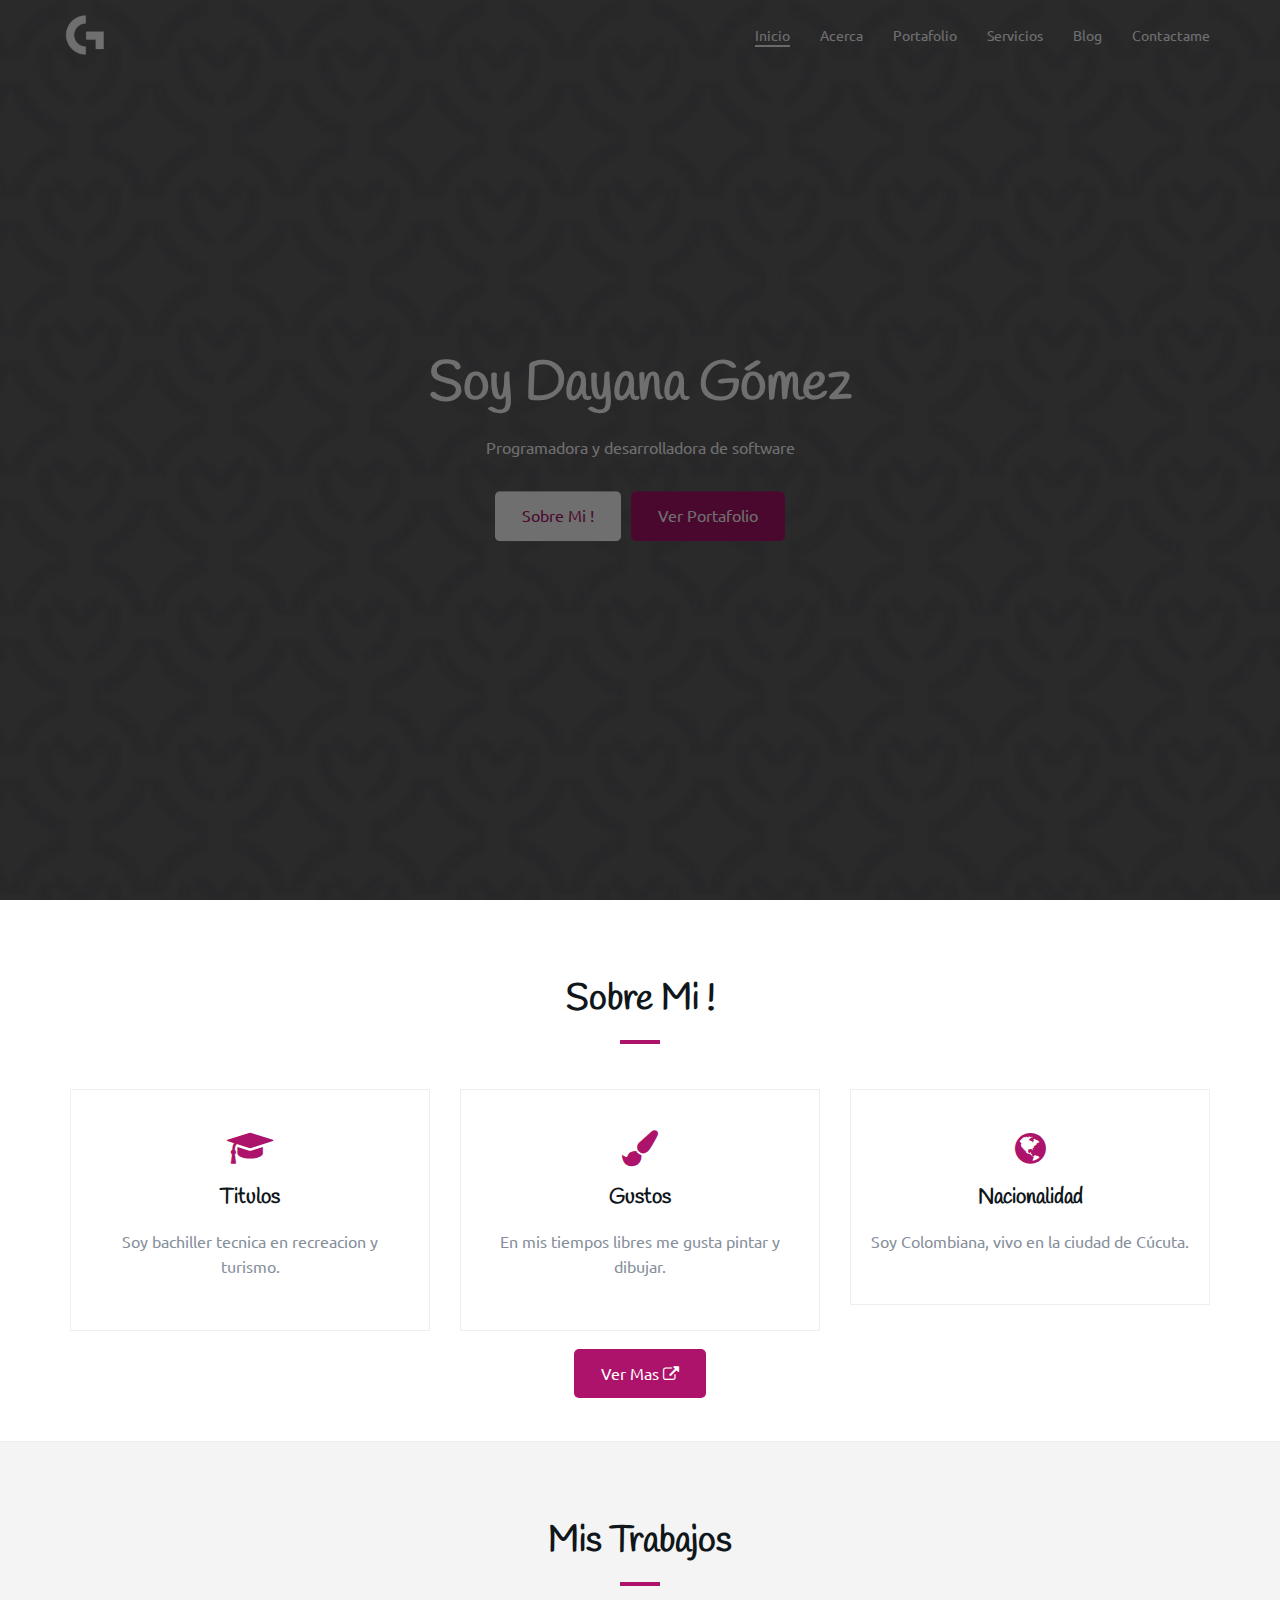
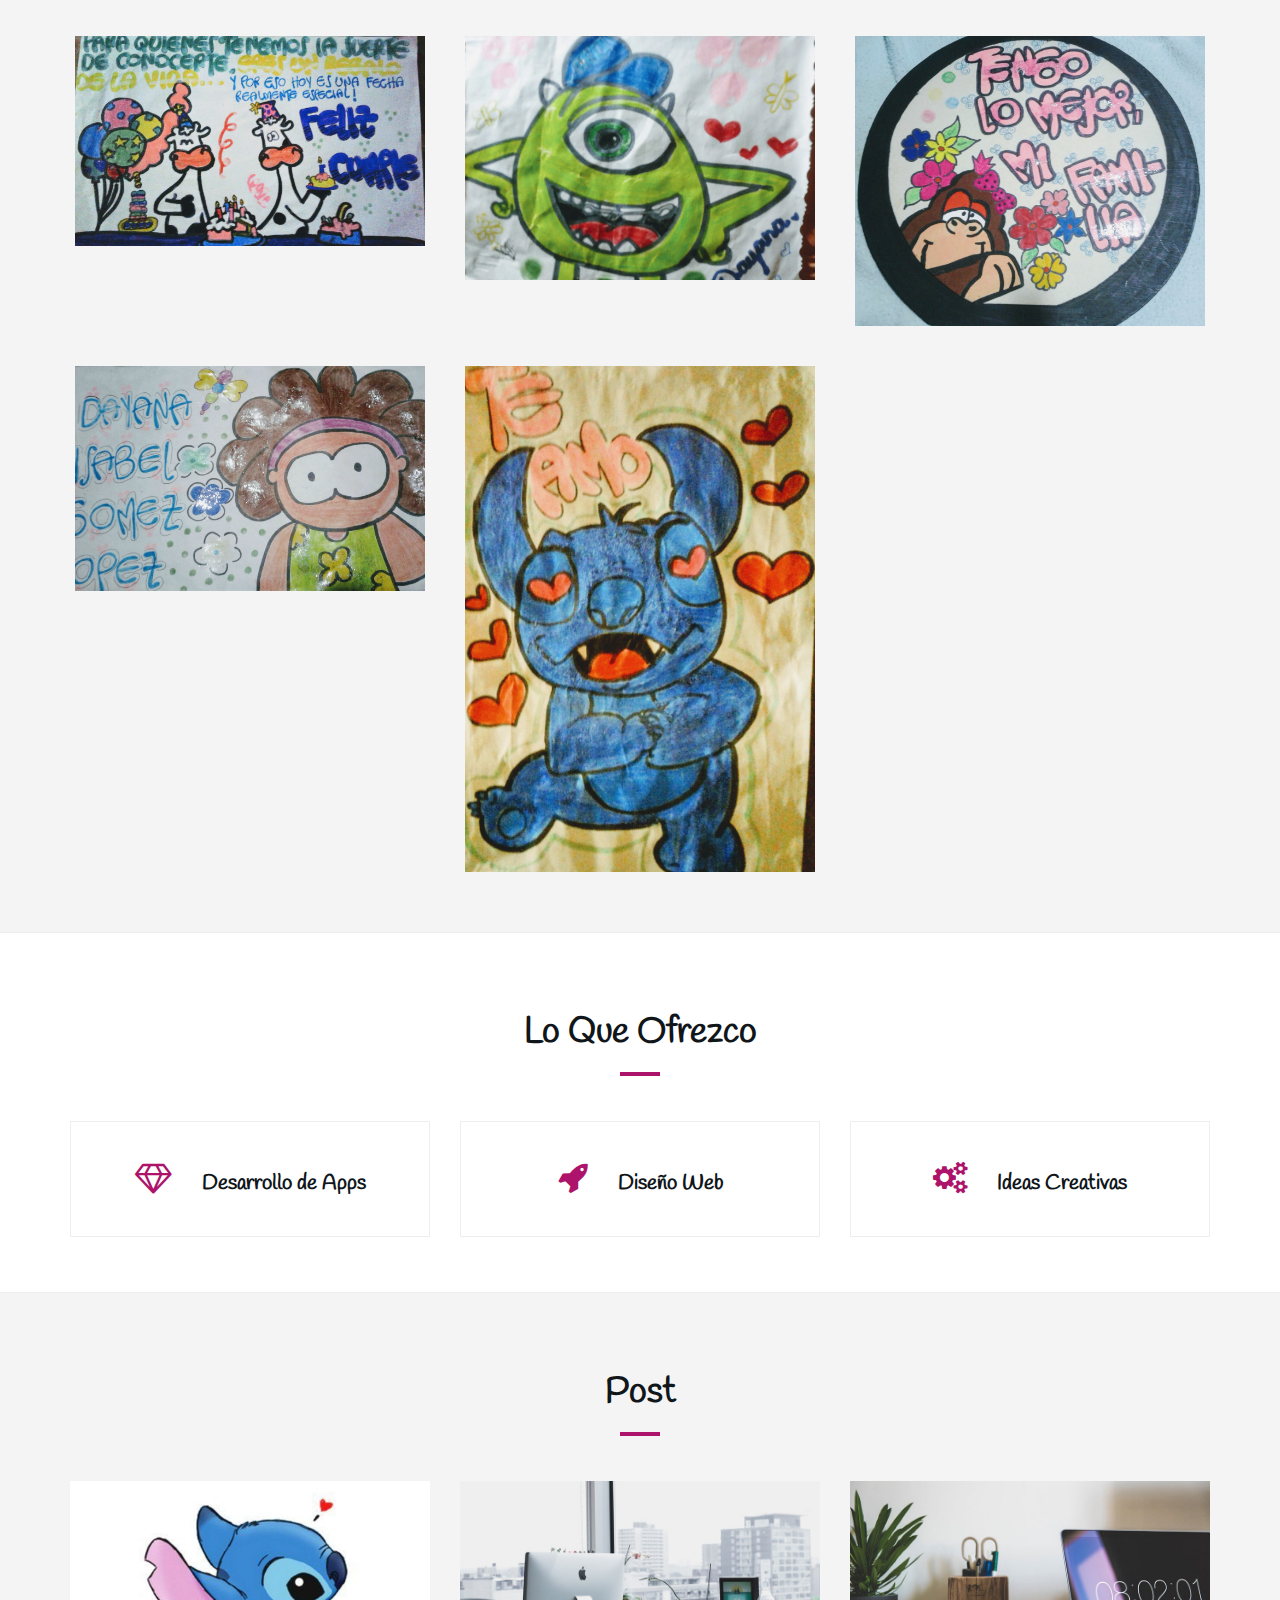
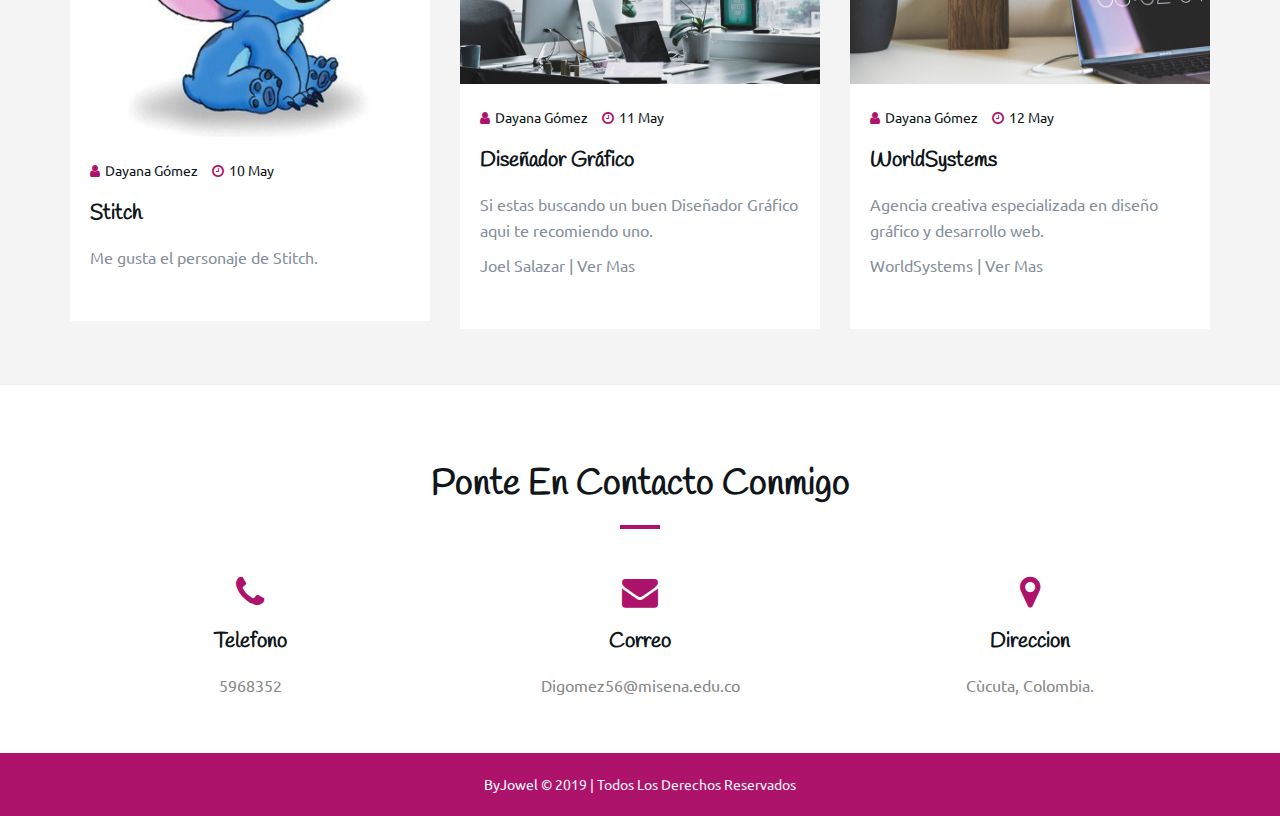
==== index.html @ 3a204f73 "Add files via upload" ====
<!DOCTYPE html>
<html lang="es">
<head>
	<meta charset="utf-8">
	<meta http-equiv="X-UA-Compatible" content="IE=edge">
	<meta name="viewport" content="width=device-width, initial-scale=1">
	<link rel="shortcut icon" href="img/favicon.png" type="image/x-icon">
	<!------------------------------------------------------------------------------------------------------------->
	<title>Blog - Dayana Gómez</title>
	<!-------------------------------------------------Google font------------------------------------------------->
	<link href="https://fonts.googleapis.com/css?family=Handlee|Ubuntu" rel="stylesheet">
	<!--------------------------------------------------Bootstrap-------------------------------------------------->
	<link type="text/css" rel="stylesheet" href="css/bootstrap.min.css" />
	<!-------------------------------------------------Owl Carousel------------------------------------------------>
	<link type="text/css" rel="stylesheet" href="css/owl.carousel.css" />
	<link type="text/css" rel="stylesheet" href="css/owl.theme.default.css" />
	<!-- Magnific Popup -->
	<link type="text/css" rel="stylesheet" href="css/magnific-popup.css" />
	<!-- Font Awesome Icon -->
	<link rel="stylesheet" href="css/font-awesome.min.css">
	<!-- Custom stlylesheet -->
	<link type="text/css" rel="stylesheet" href="css/style.css" />
	<!-- HTML5 shim and Respond.js for IE8 support of HTML5 elements and media queries -->
	<!-- WARNING: Respond.js doesn't work if you view the page via file:// -->
	<!--[if lt IE 9]>
		<script src="https://oss.maxcdn.com/html5shiv/3.7.3/html5shiv.min.js"></script>
		<script src="https://oss.maxcdn.com/respond/1.4.2/respond.min.js"></script>
	<![endif]-->
</head>
<body>
	<!-- Header -->
	<header id="inicio">
		<!-- Background Image -->
		<div class="bg-img" style="background-image: url('./img/pattern.jpg');">
			<div class="overlay"></div>
		</div>
		<!-- /Background Image -->
		<!-- Nav -->
		<nav id="nav" class="navbar nav-transparent">
			<div class="container">
				<div class="navbar-header">
					<!-- Logo -->
					<div class="navbar-brand">
						<a href="index.html">
							<img class="logo" src="img/logo-alt.png" alt="logo">
							<img class="logo-alt" src="img/logo-alt.png" alt="logo">
						</a>
					</div>
					<!-- /Logo -->
					<!-- Collapse nav button -->
					<div class="nav-collapse">
						<span></span>
					</div>
					<!-- /Collapse nav button -->
				</div>
				<!--  Main navigation  -->
				<ul class="main-nav nav navbar-nav navbar-right">
					<li><a href="#inicio">Inicio</a></li>
					<li><a href="#sobre">Acerca</a></li>
					<li><a href="#portafolio">Portafolio</a></li>
					<li><a href="#service">Servicios</a></li>
					<li><a href="#blog">Blog</a></li>
					<li><a href="#contact">Contactame</a></li>
				</ul>
				<!-- /Main navigation -->
			</div>
		</nav>
		<!-- /Nav -->
		<!-- home wrapper -->
		<div class="home-wrapper">
			<div class="container">
				<div class="row">
					<!-- home content -->
					<div class="col-md-10 col-md-offset-1">
						<div class="home-content">
							<h1 class="white-text">Soy Dayana Gómez</h1>
							<p class="white-text">Programadora y desarrolladora de software
							</p>
							<button class="white-btn"><a href="#sobre">Sobre Mi !</a></button>
							<button class="main-btn"><a href="#portafolio">Ver Portafolio</a></button>
						</div>
					</div>
					<!-- /home content -->
				</div>
			</div>
		</div>
		<!-- /home wrapper -->
	</header>
	<!-- /Header -->
	<!-- Acerca -->
	<div id="sobre" class="section md-padding">
		<!-- Container -->
		<div class="container">
			<!-- Row -->
			<div class="row">
				<!-- Section header -->
				<div class="section-header text-center">
					<h2 class="title">Sobre Mi !</h2>
				</div>
				<!-- /Section header -->
				<!-- about -->
				<div class="col-md-4">
					<div class="about">
						<i class="fa fa-graduation-cap"></i>
						<h3>Titulos</h3>
						<p>Soy bachiller tecnica en recreacion y turismo.</p>
					</div>
				</div>
				<!-- /about -->
				<!-- about -->
				<div class="col-md-4">
					<div class="about">
						<i class="fa fa-paint-brush"></i>
						<h3>Gustos</h3>
						<p>En mis tiempos libres me gusta pintar y dibujar.</p>
					</div>
				</div>
				<!-- /about -->
				<!-- about -->
				<div class="col-md-4">
					<div class="about">
						<i class="fa fa-globe"></i>
						<h3>Nacionalidad</h3>
						<p>Soy Colombiana, vivo en la ciudad de Cúcuta.</p>
					</div>
				</div>
				<!-- /about -->
				<div class="col-md-12 text-center">
					<a href="HV_DAYANA_GOMEZ.HTML" class="main-btn" target="_blank" >Ver Mas <i class="fa fa-external-link"></i></a>
				</div>
			</div>
			<!-- /Row -->
		</div>
		<!-- /Container -->
	</div>
	<!-- /sobre -->
	<!-- Portafolio -->
	<div id="portafolio" class="section md-padding bg-grey">
		<!-- Container -->
		<div class="container">
			<!-- Row -->
			<div class="row">
				<!-- Section header -->
				<div class="section-header text-center">
					<h2 class="title">Mis Trabajos</h2>
				</div>
				<!-- /Section header -->
				<!-- Work -->
				<div class="col-md-4 col-xs-6 work">
					<img class="img-responsive" src="./img/IMG-20190513-WA0004~2.jpg" alt="">
					<div class="overlay"></div>
					<div class="work-content">
						<span>Pancarta</span>
						<h3>Feliz Cumpleaños</h3>
						<div class="work-link">
							<a class="lightbox" href="./img/IMG-20190513-WA0004~2.jpg"><i class="fa fa-search-plus"></i></a>
						</div>
					</div>
				</div>
				<!-- /Work -->
				<!-- Work -->
				<div class="col-md-4 col-xs-6 work">
					<img class="img-responsive" src="./img/IMG-20190513-WA0005~2.jpg" alt="">
					<div class="overlay"></div>
					<div class="work-content">
						<span>Dibujo</span>
						<h3>Mike Wazowski</h3>
						<div class="work-link">
							<a class="lightbox" href="./img/IMG-20190513-WA0005~2.jpg"><i class="fa fa-search-plus"></i></a>
						</div>
					</div>
				</div>
				<!-- /Work -->
				<!-- Work -->
				<div class="col-md-4 col-xs-6 work">
					<img class="img-responsive" src="./img/IMG-20190513-WA0008~2.jpg" alt="">
					<div class="overlay"></div>
					<div class="work-content">
						<span>Cuadro</span>
						<h3>Tengo lo mejor, mi familia</h3>
						<div class="work-link">
							<a class="lightbox" href="./img/IMG-20190513-WA0008~2.jpg"><i class="fa fa-search-plus"></i></a>
						</div>
					</div>
				</div>
				<!-- /Work -->
				<!-- Work -->
				<div class="col-md-4 col-xs-6 work">
					<img class="img-responsive" src="./img/IMG-20190513-WA0007~2.jpg" alt="">
					<div class="overlay"></div>
					<div class="work-content">
						<span>Dibujo</span>
						<h3>Wamba</h3>
						<div class="work-link">
							<a class="lightbox" href="./img/IMG-20190513-WA0007~2.jpg"><i class="fa fa-search-plus"></i></a>
						</div>
					</div>
				</div>
				<!-- /Work -->
				<!-- Work -->
				<div class="col-md-4 col-xs-6 work">
					<img class="img-responsive" src="./img/IMG-20190513-WA0006~2.jpg" alt="">
					<div class="overlay"></div>
					<div class="work-content">
						<span>Dibujo</span>
						<h3>Stitch</h3>
						<div class="work-link">
							<a class="lightbox" href="./img/IMG-20190513-WA0006~2.jpg"><i class="fa fa-search-plus"></i></a>
						</div>
					</div>
				</div>
				<!-- /Work -->
			</div>
			<!-- /Row -->
		</div>
		<!-- /Container -->
	</div>
	<!-- /Portfolio -->
	<!-- Service -->
	<div id="service" class="section md-padding">
		<!-- Container -->
		<div class="container">
			<!-- Row -->
			<div class="row">
				<!-- Section header -->
				<div class="section-header text-center">
					<h2 class="title">Lo que ofrezco</h2>
				</div>
				<!-- /Section header -->
				<!-- service -->
				<div class="col-md-4 col-sm-6">
					<div class="service">
						<h3><i class="fa fa-diamond"></i>Desarrollo de Apps</h3>
					</div>
				</div>
				<!-- /service -->
				<!-- service -->
				<div class="col-md-4 col-sm-6">
					<div class="service">
						<h3><i class="fa fa-rocket"></i>Diseño Web</h3>
					</div>
				</div>
				<!-- /service -->
				<!-- service -->
				<div class="col-md-4 col-sm-6">
					<div class="service">
						<h3><i class="fa fa-cogs"></i>Ideas Creativas</h3>
					</div>
				</div>
				<!-- /service -->
			</div>
			<!-- /Row -->
		</div>
		<!-- /Container -->
	</div>
	<!-- /Service -->
	<!-- Blog -->
	<div id="blog" class="section md-padding bg-grey">
		<!-- Container -->
		<div class="container">
			<!-- Row -->
			<div class="row">
				<!-- Section header -->
				<div class="section-header text-center">
					<h2 class="title">Post</h2>
				</div>
				<!-- /Section header -->
				<!-- blog -->
				<div class="col-md-4">
					<div class="blog">
						<div class="blog-img">
							<img class="img-responsive" src="./img/post.jpg" alt="">
						</div>
						<div class="blog-content">
							<ul class="blog-meta">
								<li><i class="fa fa-user"></i>Dayana Gómez</li>
								<li><i class="fa fa-clock-o"></i>10 May</li>
							</ul>
							<h3>Stitch</h3>
							<p>Me gusta el personaje de Stitch.</p>
						</div>
					</div>
				</div>
				<!-- /blog -->
				<!-- blog -->
				<div class="col-md-4">
					<div class="blog">
						<div class="blog-img">
							<img class="img-responsive" src="./img/blog1.jpg" alt="">
						</div>
						<div class="blog-content">
							<ul class="blog-meta">
								<li><i class="fa fa-user"></i>Dayana Gómez</li>
								<li><i class="fa fa-clock-o"></i>11 May</li>
							</ul>
							<h3>Diseñador Gráfico</h3>
							<p>Si estas buscando un buen Diseñador Gráfico aqui te recomiendo uno.</p>
							<p> Joel Salazar | Ver Mas</p>
						</div>
					</div>
				</div>
				<!-- /blog -->
				<!-- blog -->
				<div class="col-md-4">
					<div class="blog">
						<div class="blog-img">
							<img class="img-responsive"  src="./img/blog2.jpg" alt="">
						</div>
						<div class="blog-content">
							<ul class="blog-meta">
								<li><i class="fa fa-user"></i>Dayana Gómez</li>
								<li><i class="fa fa-clock-o"></i>12 May</li>
							</ul>
							<h3>WorldSystems</h3>
							<p>Agencia creativa especializada en diseño gráfico y desarrollo web.</p>
							<p> WorldSystems | Ver Mas</p>
						</div>
					</div>
				</div>
				<!-- /blog -->
			</div>
			<!-- /Row -->
		</div>
		<!-- /Container -->
	</div>
	<!-- /Blog -->
	<!-- Contact -->
	<div id="contact" class="section md-padding">
		<!-- Container -->
		<div class="container">
			<!-- Row -->
			<div class="row">
				<!-- Section-header -->
				<div class="section-header text-center">
					<h2 class="title">Ponte en contacto conmigo</h2>
				</div>
				<!-- /Section-header -->
				<!-- contact -->
				<div class="col-sm-4">
					<div class="contact">
						<i class="fa fa-phone"></i>
						<h3>Telefono</h3>
						<p><a href="tel:+5968352">5968352</a></p>
					</div>
				</div>
				<!-- /contact -->
				<!-- contact -->
				<div class="col-sm-4">
					<div class="contact">
						<i class="fa fa-envelope"></i>
						<h3>Correo</h3>
						<p><a href="mailto:Digomez56@misena.edu.co">Digomez56@misena.edu.co</a></p>
					</div>
				</div>
				<!-- /contact -->
				<!-- contact -->
				<div class="col-sm-4">
					<div class="contact">
						<i class="fa fa-map-marker"></i>
						<h3>Direccion</h3>
						<p><a href="" target="_blank">Cùcuta, Colombia.</a></p>
					</div>
				</div>
				<!-- /contact -->
			</div>
			<!-- /Row -->
		</div>
		<!-- /Container -->
	</div>
	<!-- /Contact -->
	<!-- Footer -->
	<footer id="footer" class="sm-padding bg-dark">
		<!-- Container -->
		<div class="container">
			<!-- Row -->
			<div class="row">
				<div class="col-md-12">
					<!-- footer copyright -->
					<div class="footer-copyright">
						<p><a href="#" target="_blank">ByJowel</a> © 2019 | Todos los derechos reservados</p>
					</div>
					<!-- /footer copyright -->
				</div>
			</div>
			<!-- /Row -->
		</div>
		<!-- /Container -->
	</footer>
	<!-- /Footer -->
	<!-- Back to top -->
	<div id="back-to-top"></div>
	<!-- /Back to top -->
	<!-- Preloader -->
	<div id="preloader">
		<div class="preloader">
			<span></span>
			<span></span>
			<span></span>
			<span></span>
		</div>
	</div>
	<!-- /Preloader -->
	<!-- Scripts -->
	<script type="text/javascript" src="js/jquery.min.js"></script>
	<script type="text/javascript" src="js/bootstrap.min.js"></script>
	<script type="text/javascript" src="js/owl.carousel.min.js"></script>
	<script type="text/javascript" src="js/jquery.magnific-popup.js"></script>
	<script type="text/javascript" src="js/main.js"></script>
</body>
</html>
---- css/style.css ----
/*------------------------------------
	General
------------------------------------*/

/* -- Tipografias -- */

body {
    font-family: 'Ubuntu', sans-serif;
    font-size: 16px;
    line-height: 1.6;
    overflow-x: hidden;
    color: #868F9B;
}

h1, h2, h3, h4, h5, h6 {
    font-family: 'Handlee', cursive;
    font-weight: 700;
    margin-top: 0px;
    margin-bottom: 20px;
    color: #10161A;
}

h1 {
    font-size: 54px;
}

h2 {
    font-size: 36px;
}

h3 {
    font-size: 21px;
}

h4 {
    font-size: 18px;
}

h5 {
    font-size: 16px;
}

a {
    color: #fff;
    text-decoration: none;
    -webkit-transition: 0.2s opacity;
    transition: 0.2s opacity;
}

a:hover, a:focus {
    text-decoration: none;
    outline: none;
    opacity: 0.8;
    color: #fff;
}

.main-color {
    color: #ad136a;
}

.white-text {
    color: #FFF;
}

::-moz-selection {
    background-color: #ad136a;
    color: #FFF;
}

::selection {
    background-color: #ad136a;
    color: #FFF;
}

ul, ol {
    margin: 0;
    padding: 0;
    list-style: none
}

/* -- section  -- */

.section {
    position: relative;
}

.md-padding {
    padding-top: 80px;
    padding-bottom: 40px;
}

.sm-padding {
    padding-top: 20px;
    padding-bottom: 20px;
}

/* --  background section  -- */

.bg-grey {
    background-color: #F4F4F4;
    border-top: 1px solid #EEE;
    border-bottom: 1px solid #EEE;
}

.bg-dark {
    background-color: #ad136a;
}

/* --  background image section  -- */

.bg-img {
    position: absolute;
    left: 0;
    top: 0;
    right: 0;
    bottom: 0;
    z-index: -1;
    background-position: center;
    background-size: cover;
    background-attachment: fixed;
}

.bg-img .overlay {
    position: absolute;
    left: 0;
    top: 0;
    right: 0;
    bottom: 0;
    opacity: .7;
    background: #1C1D21;
}

/* --  section header  -- */

.section-header {
    position: relative;
    margin-bottom: 30px;
}

.section-header .title {
    text-transform: capitalize;
}

.title:after {
    content:"";
  	display:block;
  	height:4px;
  	width:40px;
  	background-color: #ad136a;
    margin-top: 20px;
}

.text-center .title:after {
    margin: 20px auto 0px;
}

/* --  Input  -- */

input[type="text"], input[type="email"], input[type="password"], input[type="number"], input[type="date"], input[type="url"], input[type="tel"], textarea {
    height: 40px;
    width: 100%;
    border: none;
	  background: #F4F4F4;
    border-bottom: 2px solid #ad136a;
    color: #888;
    padding: 0px 10px;
    opacity: 0.5;
    -webkit-transition: 0.2s border-color, 0.2s opacity;
    transition: 0.2s border-color, 0.2s opacity;
}

textarea {
    padding: 10px 10px;
    min-height: 80px;
    resize: vertical;
}

input[type="text"]:focus, input[type="email"]:focus, input[type="password"]:focus, input[type="number"]:focus, input[type="date"]:focus, input[type="url"]:focus, input[type="tel"]:focus, textarea:focus {
    border-color: #000;
    opacity: 1;
}

/* --  Buttons  -- */

.main-btn, .white-btn, .outline-btn {
    display: inline-block;
    padding: 10px 25px;
    margin: 3px;
    border: 2px solid transparent;
    border-radius: 5px;
    -webkit-transition: 0.2s opacity;
    transition: 0.2s opacity;
}

.main-btn {
    background: #ad136a;
    color: #FFF ;
}

.white-btn {
    background: #FFF;
    color: #ad136a;
}

.white-btn a{
    color: #ad136a;
}

.main-btn:hover, .white-btn:hover, .outline-btn:hover{
    opacity: 0.8;
}

/*------------------------------------*\
	Logo
\*------------------------------------*/

.navbar-brand {
    padding: 0;
    margin: 0px 10px;
}

.navbar-brand .logo, .navbar-brand .logo-alt {
    max-height: 40px;
    margin: 5px 10px;
    display: block;
}

#nav:not(.nav-transparent):not(.fixed-nav) .navbar-brand .logo-alt {
	display: none;
}

#nav.nav-transparent:not(.fixed-nav) .navbar-brand .logo {
	display: none;
}

#nav.fixed-nav .navbar-brand .logo-alt {
    display: none;
}

@media only screen and (max-width: 767px) {
    #nav.nav-transparent .navbar-brand .logo-alt {
        display: none !important;
    }
    #nav.nav-transparent .navbar-brand .logo {
        display: block !important;
    }
}

/*------------------------------------*\
	Navigation
\*------------------------------------*/

#nav {
    padding: 10px 0px;
    background: #ad136a;
    -webkit-transition: 0.2s padding;
    transition: 0.2s padding;
    z-index: 999;
}

#nav.navbar {
    border: none;
    border-radius: 0;
    margin-bottom: 0px;
}

#nav.fixed-nav {
    position: fixed;
    left: 0;
    right: 0;
    padding: 0px 0px;
    background-color: #ad136a !important;
}

#nav.nav-transparent {
    background: transparent;
}

/* -- default nav -- */

@media only screen and (min-width: 768px) {
    .main-nav li {
        padding: 0px 15px;
    }
    .main-nav li a {
        font-size: 14px;
        -webkit-transition: 0.2s color;
        transition: 0.2s color;
    }
    .main-nav>li>a {
        color: #fff;
        padding: 15px 0px;
    }
    #nav.nav-transparent:not(.fixed-nav) .main-nav>li>a {
        color: #fff;
    }
    .main-nav>li>a:hover, .main-nav>li>a:focus, .main-nav>li.active>a {
        background: transparent;
        color: #f4f4f4;
    }
    .main-nav>li>a:after {
        content: "";
        display: block;
        background-color: #F4F4F4;
        height: 2px;
        width: 0%;
        -webkit-transition: 0.2s width;
        transition: 0.2s width;
    }
    .main-nav>li>a:hover:after, .main-nav>li.active>a:after {
        width: 100%;
    }
    .nav-collapse {
        display: none;
    }
}

/* -- mobile nav -- */

@media only screen and (max-width: 767px) {
    #nav {
        padding: 0px 0px;
    }
    #nav.nav-transparent{
        background: #ad136a;
    }
    .main-nav {
        position: fixed;
        right: 0;
        height: calc(100vh - 80px);
        -webkit-box-shadow: 0px 80px 0px 0px #ad136a;
        box-shadow: 0px 80px 0px 0px #ad136a;
        max-width: 250px;
        width: 0%;
        -webkit-transform: translateX(100%);
        -ms-transform: translateX(100%);
        transform: translateX(100%);
        margin: 0;
        overflow-y: auto;
        background: #ad136a;
        -webkit-transition: 0.2s all;
        transition: 0.2s all;
    }
    #nav.open .main-nav {
        -webkit-transform: translateX(0%);
        -ms-transform: translateX(0%);
        transform: translateX(0%);
        width: 100%;
    }
    .main-nav li {
        border-top: 1px solid rgba(250, 250, 250, 0.1);
    }
    .main-nav li a {
        display: block;
        color: #FFF;
        -webkit-transition: 0.2s all;
        transition: 0.2s all;
    }
    .main-nav>li.active {
        border-left: 6px solid #f4f4f4;
    }
    .main-nav li a:hover, .main-nav li a:focus {
        background-color: #ad136a;
        color: #F4F4F4;
        opacity: 1;
    }
}

/* -- nav btn collapse -- */

.nav-collapse {
    position: relative;
    float: right;
    width: 40px;
    height: 40px;
    margin-top: 5px;
    margin-right: 5px;
    cursor: pointer;
    z-index: 99999;
}

.nav-collapse span {
    display: block;
    -webkit-transform: translate(-50%, -50%);
    -ms-transform: translate(-50%, -50%);
    transform: translate(-50%, -50%);
    position: absolute;
    top: 50%;
    left: 50%;
    width: 25px;
}

.nav-collapse span:before, .nav-collapse span:after {
    content: "";
    display: block;
}

.nav-collapse span, .nav-collapse span:before, .nav-collapse span:after {
    height: 4px;
    background: #f4f4f4;
    -webkit-transition: 0.2s all;
    transition: 0.2s all;
}

.nav-collapse span:before {
    -webkit-transform: translate(0%, 10px);
    -ms-transform: translate(0%, 10px);
    transform: translate(0%, 10px);
}

.nav-collapse span:after {
    -webkit-transform: translate(0%, -14px);
    -ms-transform: translate(0%, -14px);
    transform: translate(0%, -14px);
}

#nav.open .nav-collapse span {
    background: transparent;
}

#nav.open .nav-collapse span:before {
    -webkit-transform: translateY(0px) rotate(-135deg);
    -ms-transform: translateY(0px) rotate(-135deg);
    transform: translateY(0px) rotate(-135deg);
}

#nav.open .nav-collapse span:after {
    -webkit-transform: translateY(-4px) rotate(135deg);
    -ms-transform: translateY(-4px) rotate(135deg);
    transform: translateY(-4px) rotate(135deg);
}

/*------------------------------------*\
	Header
\*------------------------------------*/

header {
    position: relative;
}

#inicio {
    height: 100vh;
}

#inicio .home-wrapper {
    position: absolute;
    left: 0px;
    right: 0px;
    top: 50%;
    -webkit-transform: translateY(-50%);
    -ms-transform: translateY(-50%);
    transform: translateY(-50%);
    text-align: center;
}

.home-content button {
  margin-top: 20px;
}

/*------------------------------------*\
	About
\*------------------------------------*/

.about {
    position: relative;
    text-align: center;
    padding: 40px 20px;
    border: 1px solid #EEE;
    margin: 15px 0px;
}

.about i {
    font-size: 36px;
    color: #ad136a;
    margin-bottom: 20px;
}

.about:after {
    content: "";
    background-color: #1C1D21;
    position: absolute;
    left: 0;
    top: 0;
    bottom: 0;
    width: 0%;
    z-index: -1;
    -webkit-transition: 0.2s width;
    transition: 0.2s width;
}

.about:hover:after {
    width: 100%;
}

.about h3 {
    -webkit-transition: 0.2s color;
    transition: 0.2s color;
}

.about:hover h3 {
    color: #fff;
}

/*------------------------------------*\
	Portfolio
\*------------------------------------*/

.work {
    position: relative;
    padding: 20px;
}

.work>img {
  width: 100%;
}

.work .overlay {
    background: #1C1D21;
    position: absolute;
    top: 0px;
    left: 0px;
    right: 0px;
    bottom: 0px;
    opacity: 0;
    -webkit-transition: 0.2s opacity;
    transition: 0.2s opacity;
    -webkit-transition-delay: 0.2s;
    transition-delay: 0.2s;
}

.work:hover .overlay {
    -webkit-transition-delay: 0s;
    transition-delay: 0s;
    opacity: 0.8;
}

.work .work-content {
    position: absolute;
    left: 25px;
    right: 25px;
    top: 50%;
    text-align: center;
    -webkit-transform: translateY(-50%);
    -ms-transform: translateY(-50%);
    transform: translateY(-50%);
}

.work .work-content h3 {
    -webkit-transform: translateY(100%);
    -ms-transform: translateY(100%);
    transform: translateY(100%);
    opacity: 0;
    color: #FFF;
    margin-bottom: 10px;
    -webkit-transition: 0.2s all;
    transition: 0.2s all;
    -webkit-transition-delay: 0.1s;
    transition-delay: 0.1s;
}

.work:hover .work-content h3 {
    -webkit-transform: translateY(0%);
    -ms-transform: translateY(0%);
    transform: translateY(0%);
    opacity: 1;
    -webkit-transition-delay: 0.1s;
    transition-delay: 0.1s;
}

.work .work-content span {
    display: block;
    text-transform: uppercase;
    -webkit-transform: translateY(100%);
    -ms-transform: translateY(100%);
    transform: translateY(100%);
    opacity: 0;
    color: #ad136a;
    margin-bottom: 5px;
    -webkit-transition: 0.2s all;
    transition: 0.2s all;
    -webkit-transition-delay: 0.2s;
    transition-delay: 0.2s;
}

.work:hover .work-content span {
    -webkit-transform: translateY(0%);
    -ms-transform: translateY(0%);
    transform: translateY(0%);
    opacity: 1;
    -webkit-transition-delay: 0s;
    transition-delay: 0s;
}

.work .work-link {
    text-align: center;
    margin-top: 20px;
    opacity: 0;
    -webkit-transition: 0.2s opacity;
    transition: 0.2s opacity;
}

.work .work-link a {
    display: inline-block;
    width: 50px;
    height: 50px;
    background-color: #ad136a;
    color: #FFF;
    line-height: 50px;
    text-align: center;
    border-radius: 25px;
}

.work:hover .work-link {
    -webkit-transition-delay: 0.2s;
    transition-delay: 0.2s;
    opacity: 1;
}

/*------------------------------------*\
	Services
\*------------------------------------*/

.service {
    position: relative;
    padding: 40px 20px;
    margin: 15px 0px;
    border: 1px solid #EEE;
}

.service i {
    font-size: 32px;
    color: #ad136a;
    margin: 0px 30px 0px 0px;
}

.service:after {
    content: "";
    background-color: #1C1D21;
    position: absolute;
    left: 0;
    top: 0;
    bottom: 0;
    width: 0%;
    z-index: -1;
    -webkit-transition: 0.2s width;
    transition: 0.2s width;
}

.service:hover:after {
    width: 100%;
}

.service h3 {
  text-align: center;
  margin: 0px;
  -webkit-transition: 0.2s color;
  transition: 0.2s color;
}

.service:hover h3 {
    color: #fff;
}

/*------------------------------------*\
	Blog
\*------------------------------------*/

.blog {
    background-color: #FFF;
    margin: 15px 0px;
}

.blog .blog-content {
    padding: 20px 20px 40px;
}

.blog .blog-meta {
    margin-bottom: 20px;
}

.blog .blog-meta li {
    display: inline-block;
    font-size: 14px;
    color: #10161A;
    margin-right: 10px;
}

.blog .blog-meta li i {
    color: #ad136a;
    margin-right: 5px;
}

/*------------------------------------*\
	Contact
\*------------------------------------*/

.contact {
    margin: 15px 0px;
    text-align: center;
}

.contact i {
    font-size: 36px;
    color: #ad136a;
    margin-bottom: 20px;
}

.contact a{
    color: #888;
}

.contact-form {
    text-align: center;
    margin-top: 40px;
}

.contact-form .input {
    margin-bottom: 20px;
}


.contact-form .input:nth-child(1), .contact-form .input:nth-child(2) {
    width: calc(50% - 10px);
}

.contact-form .input:nth-child(2) {
    margin-left: 15px;
}

/*------------------------------------*\
	Footer
\*------------------------------------*/

#footer {
    position: relative;
}

.footer-copyright p {
    text-align: center;
    font-size: 14px;
    text-transform: capitalize;
    margin: 0;
    color: #f4f4f4;
}

/*------------------------------------*\
	Responsive
\*------------------------------------*/


@media only screen and (max-width: 991px) {}

@media only screen and (max-width: 767px) {
  .section-header h2.title {
  		font-size:31.5px;
	}

  .main-btn , .default-btn , .outline-btn , .white-btn  {
  		padding: 8px 22px;
  		font-size:14px;
	}

  .home-content h1 {
		font-size:36px;
	}

}

@media only screen and (max-width: 480px) {
  #portfolio [class*='col-xs'] {
		  width:100%;
	}

  #numbers [class*='col-xs'] {
		  width:100%;
	}

  .contact-form .input:nth-child(1), .contact-form .input:nth-child(2) {
      width: 100%;
  }
  .contact-form .input:nth-child(2) {
      margin-left: 0px;
  }

  .reply-form form .input, .reply-form form .input {
      width: 100%;
  }
  .reply-form form .input:nth-child(2) {
      margin-left: 0px;
  }
}



/*------------------------------------*\
	Owl theme
\*------------------------------------*/

/* -- dots -- */

.owl-theme .owl-dots .owl-dot span {
    border: none;
    background: #EEE;
    -webkit-transition: 0.2s all;
    transition: 0.2s all;
}

.owl-theme .owl-dots .owl-dot:hover span {
    background: #6195FF;
}
.owl-theme .owl-dots .owl-dot.active span {
	  background: #6195FF;
	  width:20px;
}

/* -- nav -- */

.owl-theme .owl-nav {
    opacity: 0;
    -webkit-transition: 0.2s opacity;
    transition: 0.2s opacity;
}

.owl-theme:hover .owl-nav {
    opacity: 1;
}

.owl-theme .owl-nav [class*='owl-'] {
    position: absolute;
    top: 50%;
    -webkit-transform: translateY(-50%);
        -ms-transform: translateY(-50%);
            transform: translateY(-50%);
    background: #6195FF;
    color: #FFF;
  	padding: 0px;
  	width: 50px;
  	height: 50px;
  	border-radius:3px;
  	line-height: 50px;
  	margin: 0;
}

.owl-theme .owl-prev {
    left: 0px;
}

.owl-theme .owl-next {
    right: 0px;
}

.owl-theme .owl-nav [class*='owl-']:hover {
    opacity: 0.8;
    background: #6195FF;
}


/*------------------------------------*\
	Back to top
\*------------------------------------*/

#back-to-top {
  	display:none;
  	position: fixed;
  	bottom: 70px;
  	right: 20px;
  	width: 50px;
  	height: 50px;
  	line-height: 50px;
  	text-align: center;
  	background: #000;
  	border-radius:3px;
  	color: #FFF;
  	z-index: 9999;
    -webkit-transition: 0.2s opacity;
    transition: 0.2s opacity;
  	cursor: pointer;
}

#back-to-top:after {
    content: "\f106";
    font-family: 'FontAwesome';
}

#back-to-top:hover {
    opacity: 0.8;
}

/*------------------------------------*\
	Preloader
\*------------------------------------*/


#preloader {
    position: fixed;
    left: 0;
    top: 0;
    bottom: 0;
    right: 0;
    background-color: #000;
    z-index: 99999;
}

.preloader {
    position: absolute;
    left: 50%;
    top: 50%;
    -webkit-transform: translate(-50%, -50%);
        -ms-transform: translate(-50%, -50%);
            transform: translate(-50%, -50%);
}
.preloader span {
    display: inline-block;
    background-color: #ad136a;
    width: 25px;
    height: 25px;
    -webkit-animation: 1s preload ease-in-out infinite;
            animation: preload 1s ease-in-out infinite;
    -webkit-transform: scale(0);
        -ms-transform: scale(0);
            transform: scale(0);
    border-radius:50%;
}

.preloader span:nth-child(1) {
    -webkit-animation-delay: 0s;
            animation-delay: 0s;
}

.preloader span:nth-child(2) {
    -webkit-animation-delay: 0.1s;
            animation-delay: 0.1s;
}

.preloader span:nth-child(3) {
    -webkit-animation-delay: 0.15s;
            animation-delay: 0.15s;
}

.preloader span:nth-child(4) {
    -webkit-animation-delay: 0.2s;
            animation-delay: 0.2s;
}

@-webkit-keyframes preload {
	0% {
	   -webkit-transform:scale(0);
	           transform:scale(0);
	}
  50% {
    -webkit-transform:scale(1);
            transform:scale(1);
  }
  100% {
    -webkit-transform:scale(0);
            transform:scale(0);
  }
}

@keyframes preload {
	0% {
	   -webkit-transform:scale(0);
	           transform:scale(0);
	}
  50% {
    -webkit-transform:scale(1);
            transform:scale(1);
  }
  100% {
    -webkit-transform:scale(0);
            transform:scale(0);
  }
}
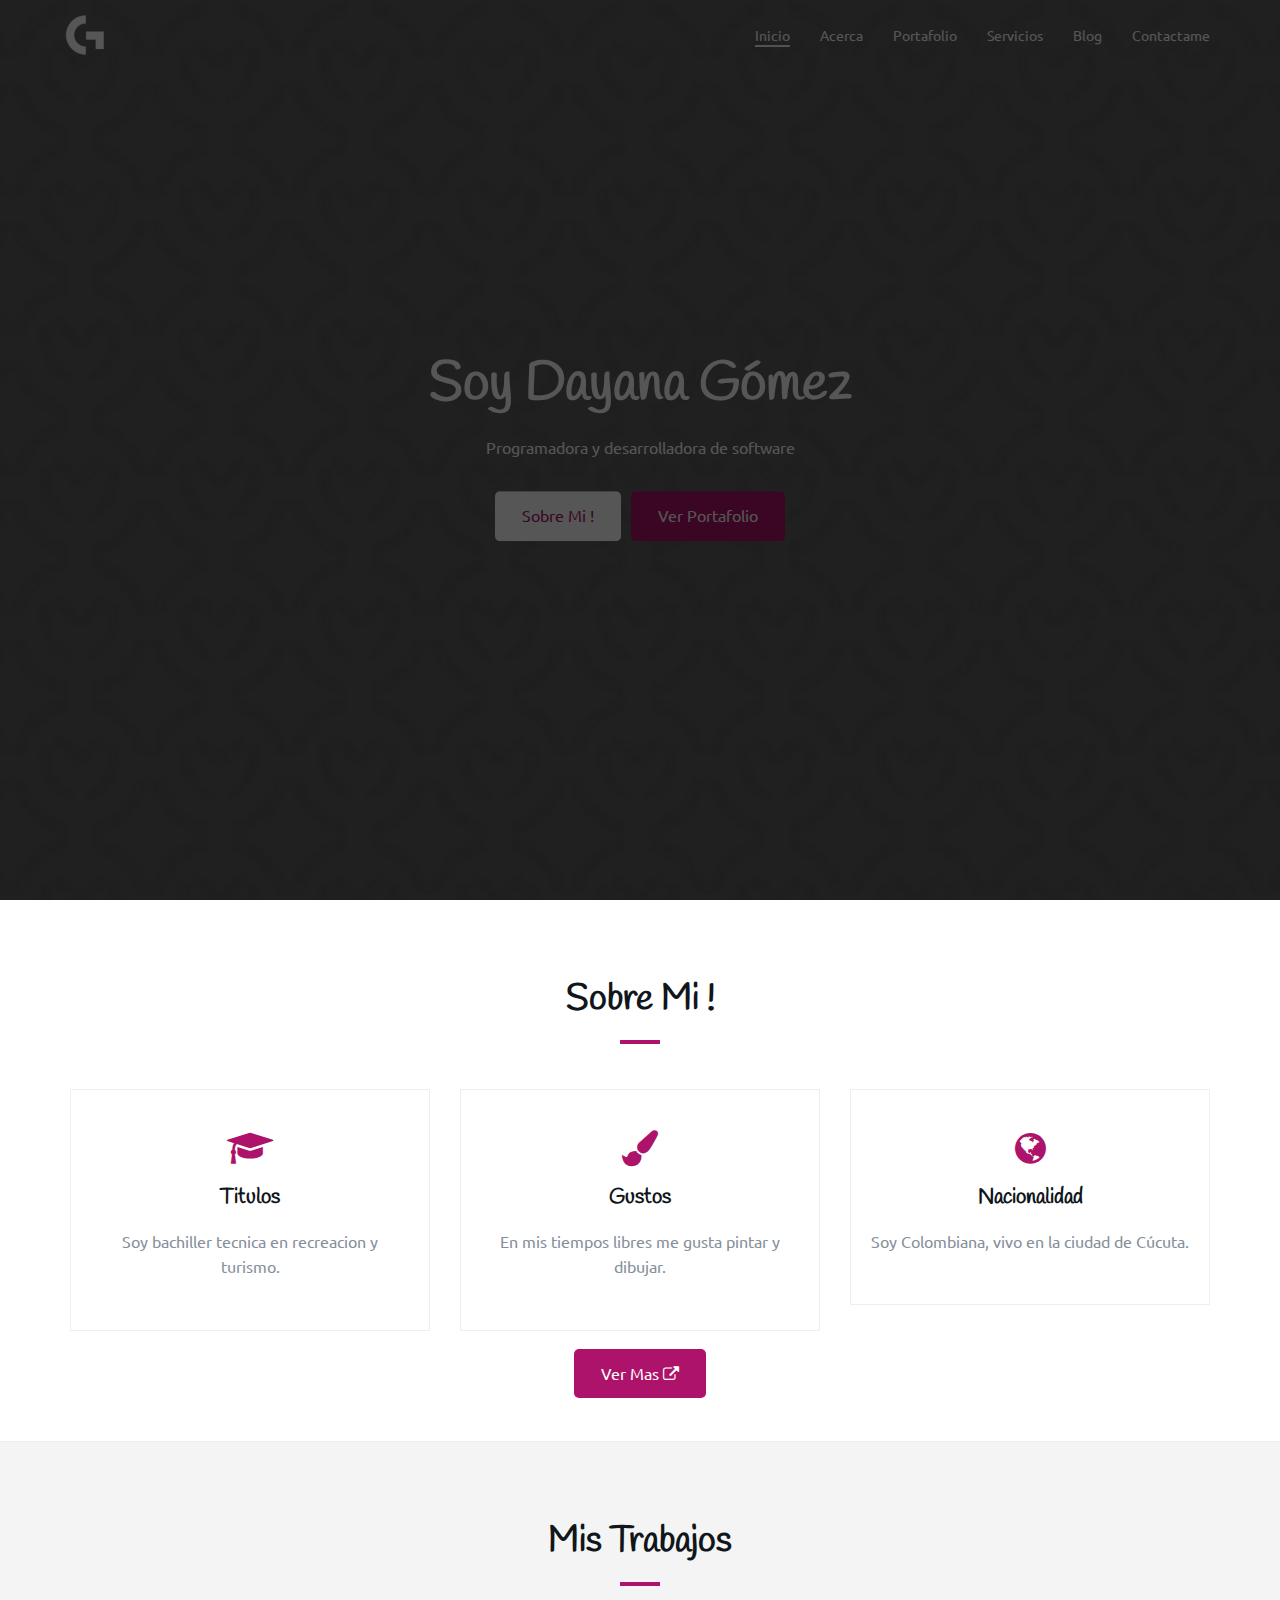
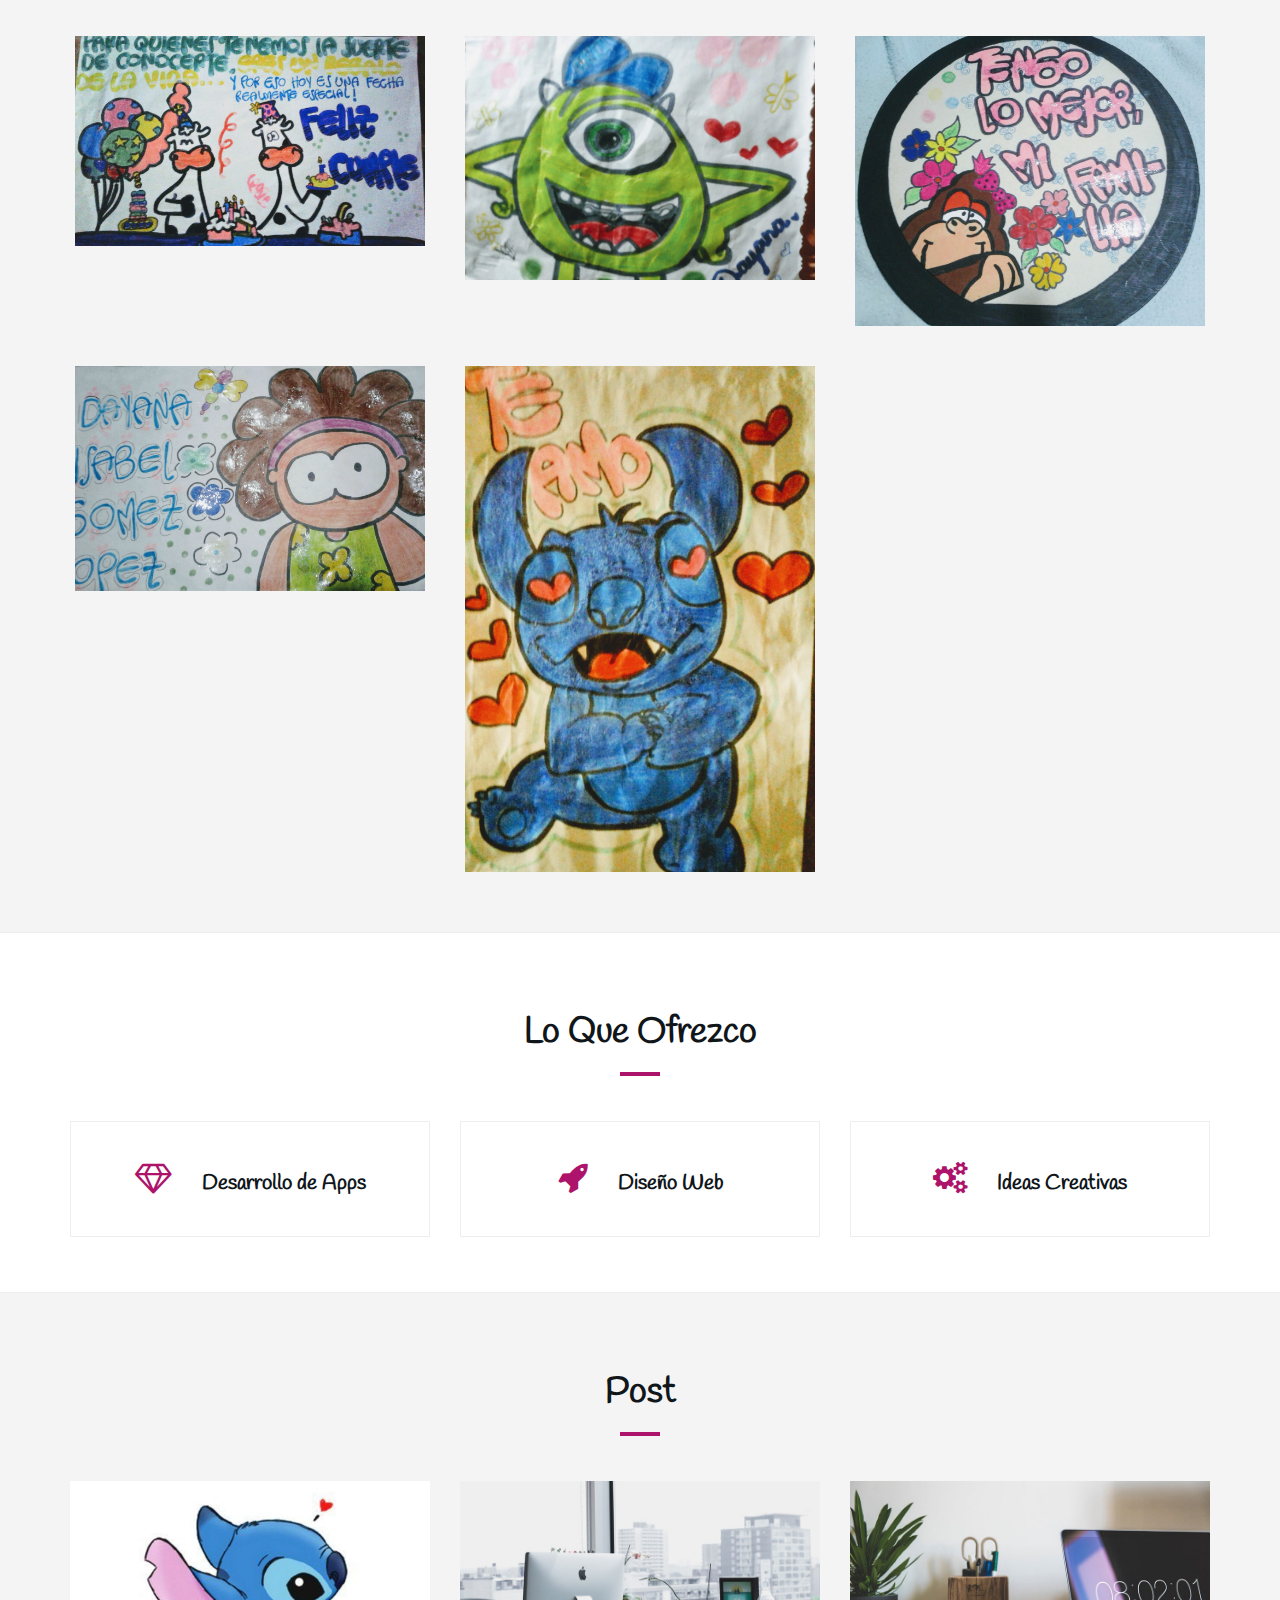
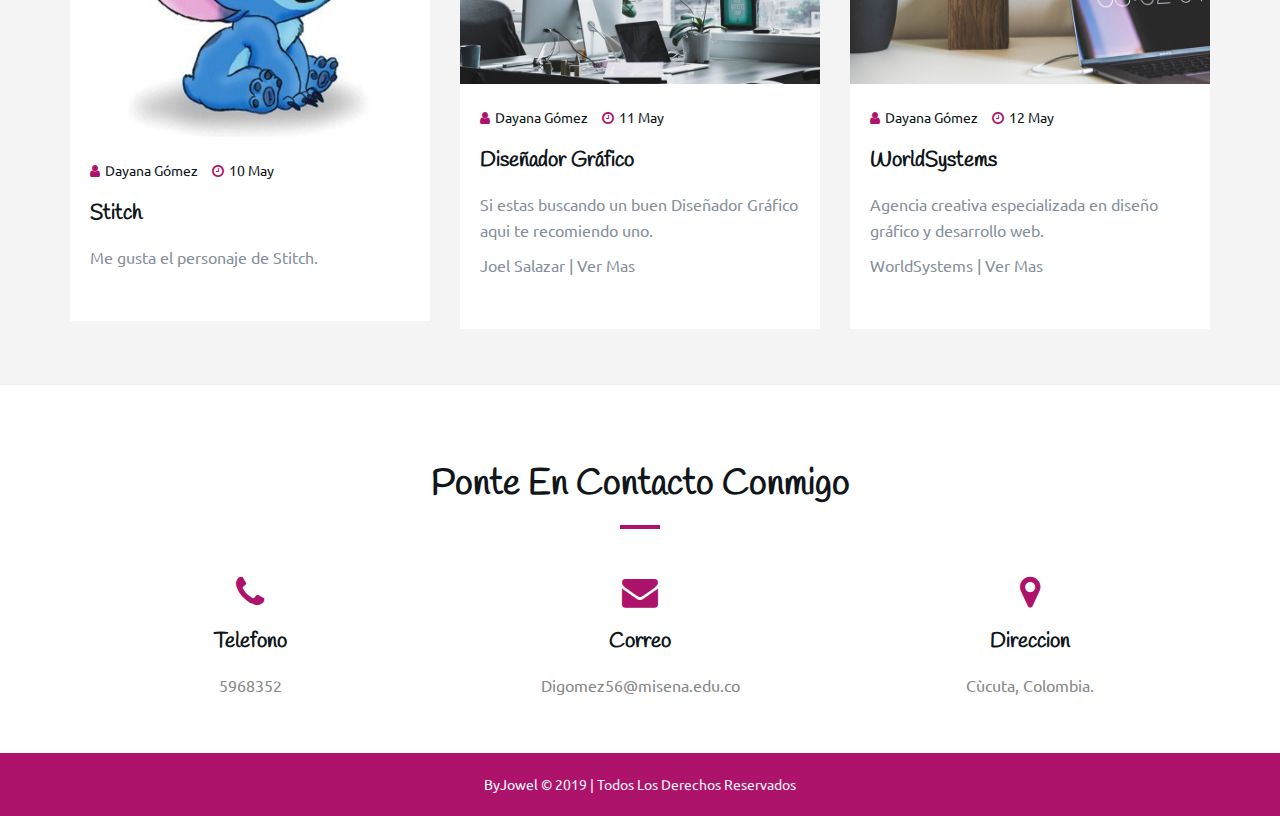
==== commit 336285eb: "Update index.html" ====
--- a/index.html
+++ b/index.html
@@ -7,11 +7,11 @@
 	<link rel="shortcut icon" href="img/favicon.png" type="image/x-icon">
 	<!------------------------------------------------------------------------------------------------------------->
 	<title>Blog - Dayana Gómez</title>
-	<!-------------------------------------------------Google font------------------------------------------------->
+	<!---------------Google font------------------------------------------------->
 	<link href="https://fonts.googleapis.com/css?family=Handlee|Ubuntu" rel="stylesheet">
-	<!--------------------------------------------------Bootstrap-------------------------------------------------->
+	<!---------------Bootstrap-------------------------------------------------->
 	<link type="text/css" rel="stylesheet" href="css/bootstrap.min.css" />
-	<!-------------------------------------------------Owl Carousel------------------------------------------------>
+	<!---------------Owl Carousel------------------------------------------------>
 	<link type="text/css" rel="stylesheet" href="css/owl.carousel.css" />
 	<link type="text/css" rel="stylesheet" href="css/owl.theme.default.css" />
 	<!-- Magnific Popup -->
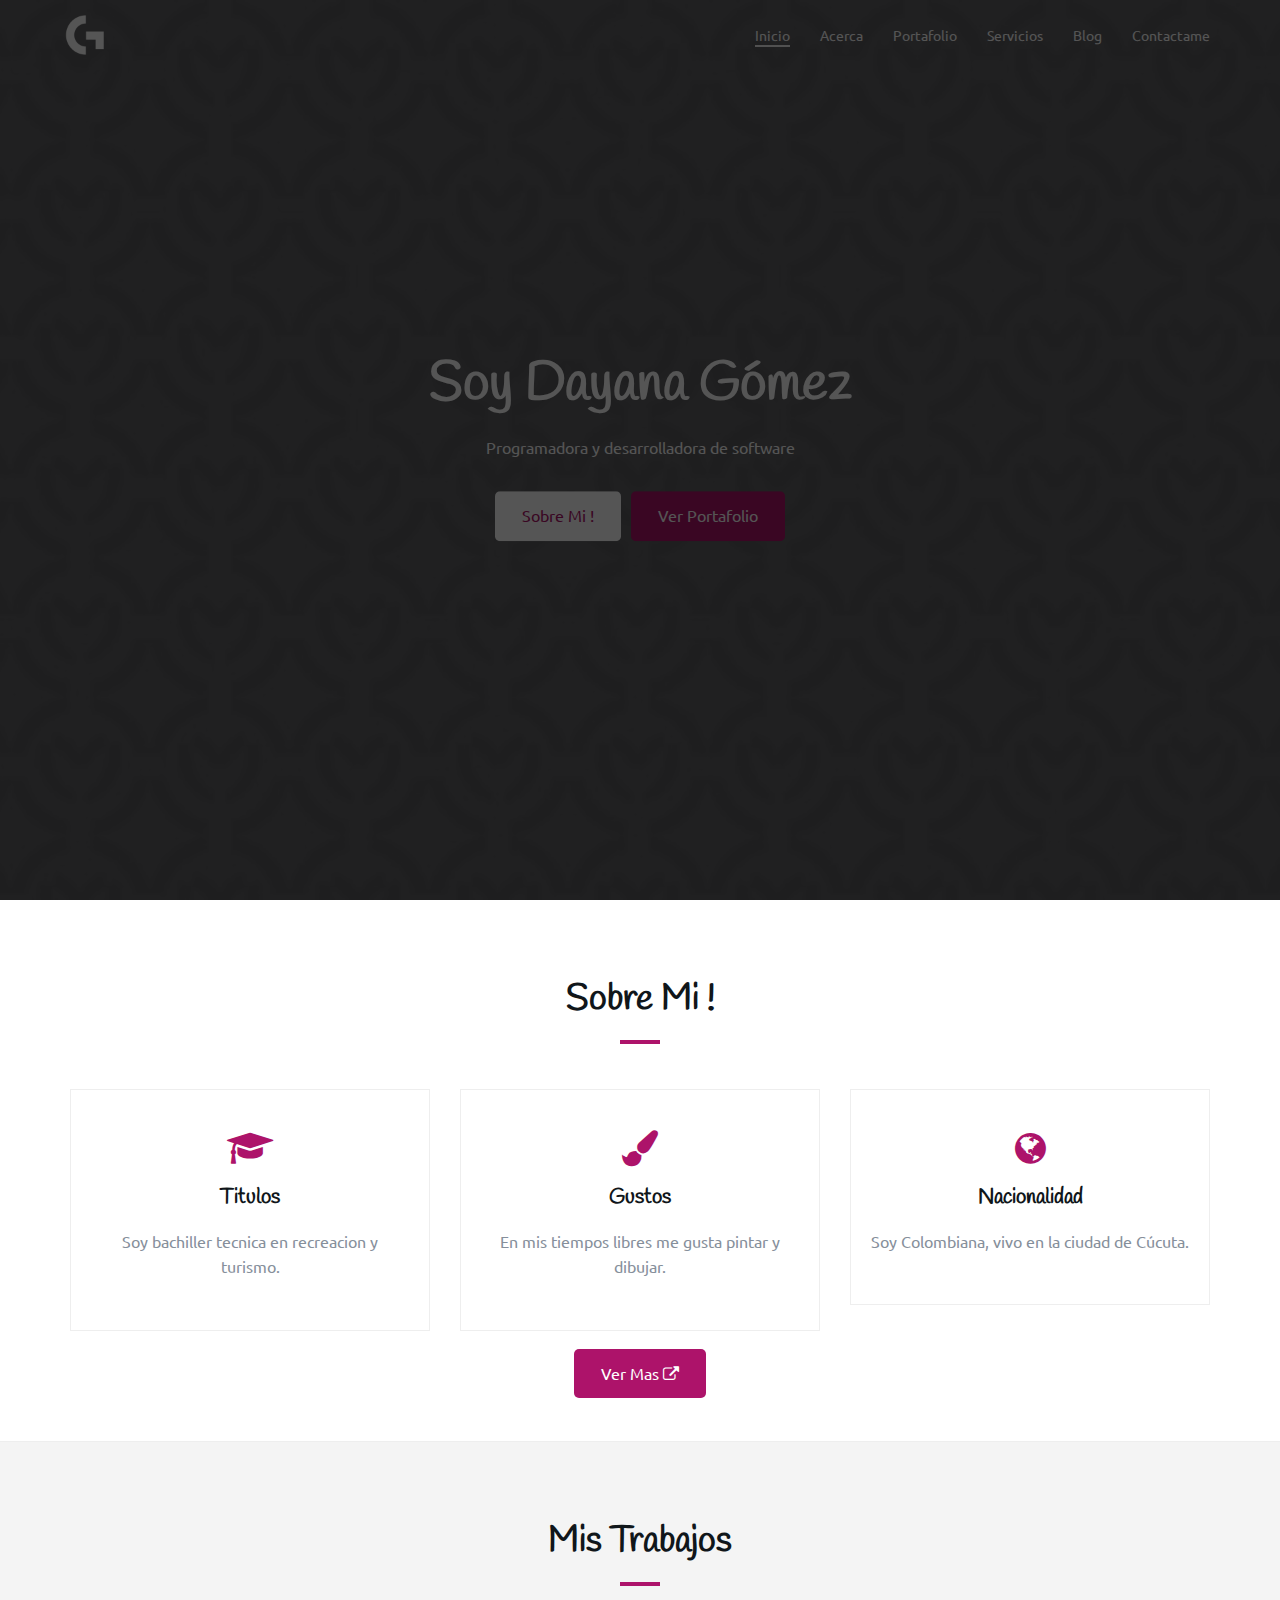
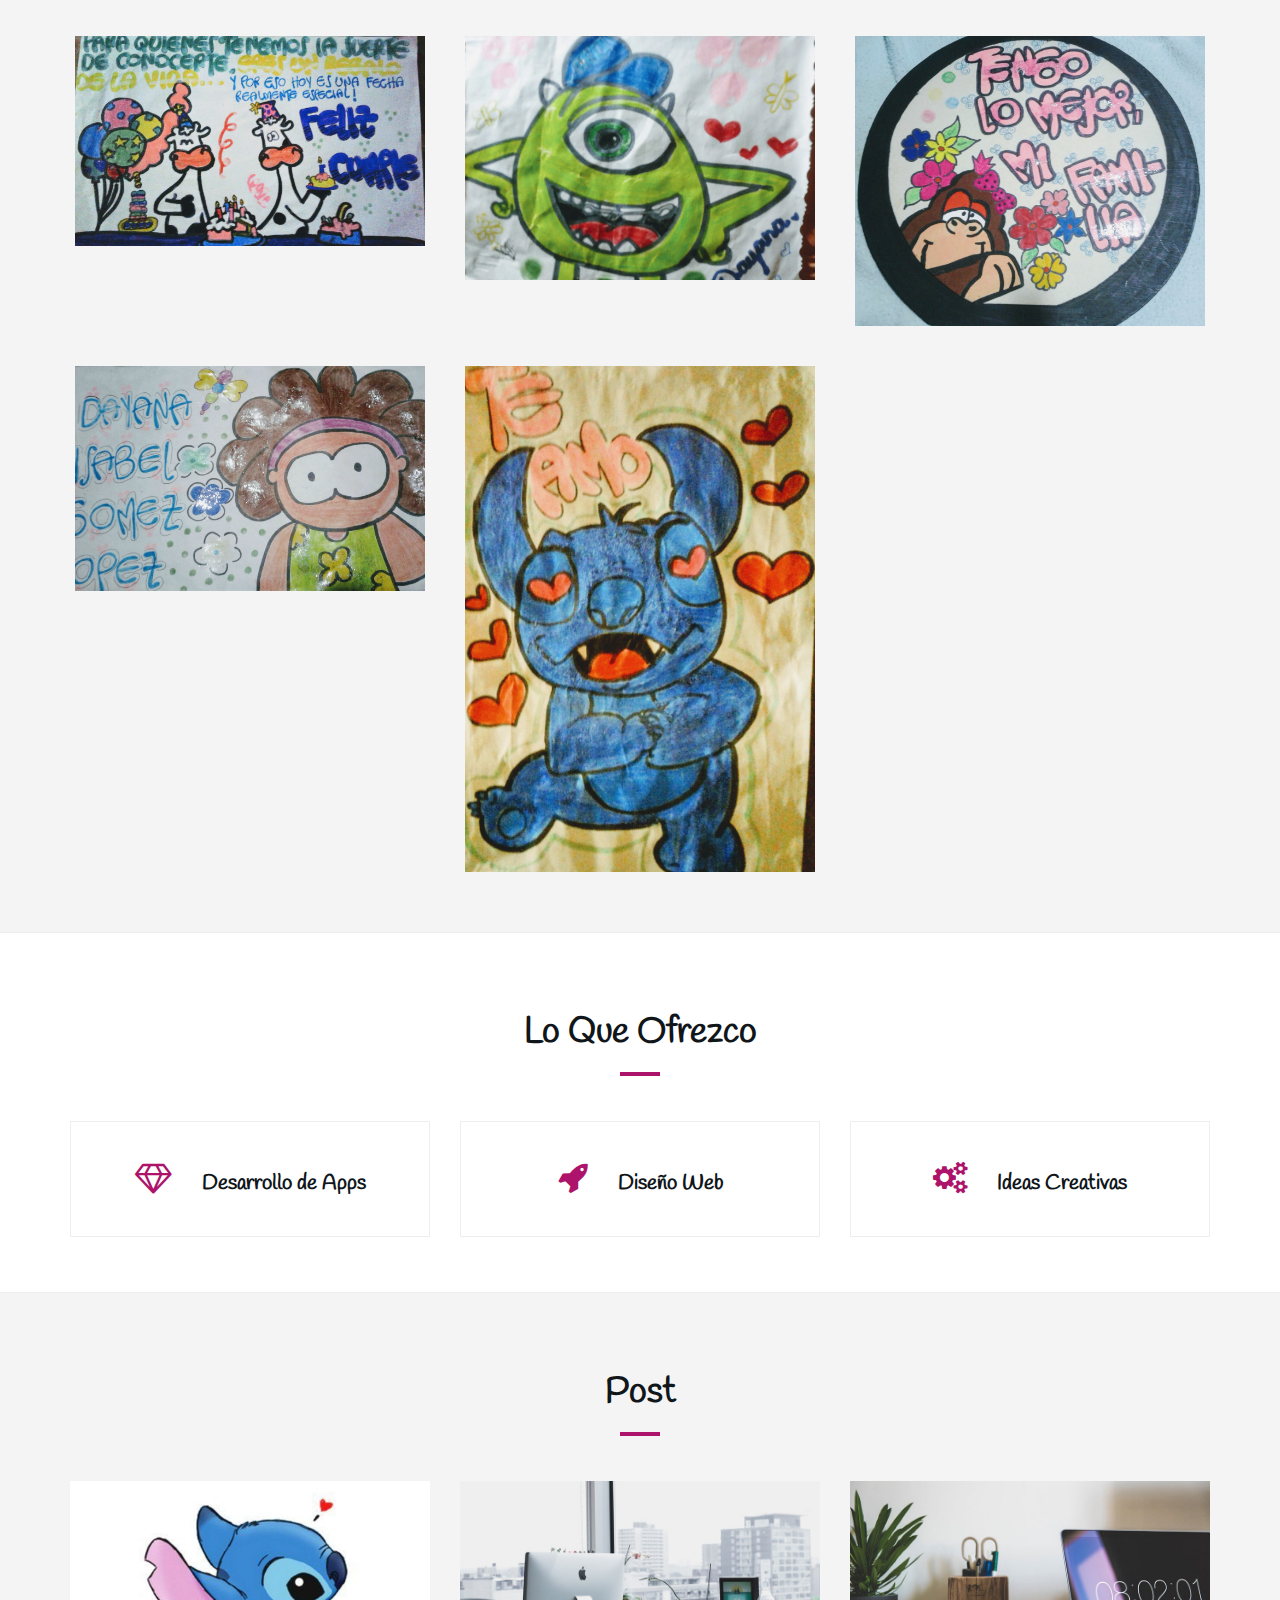
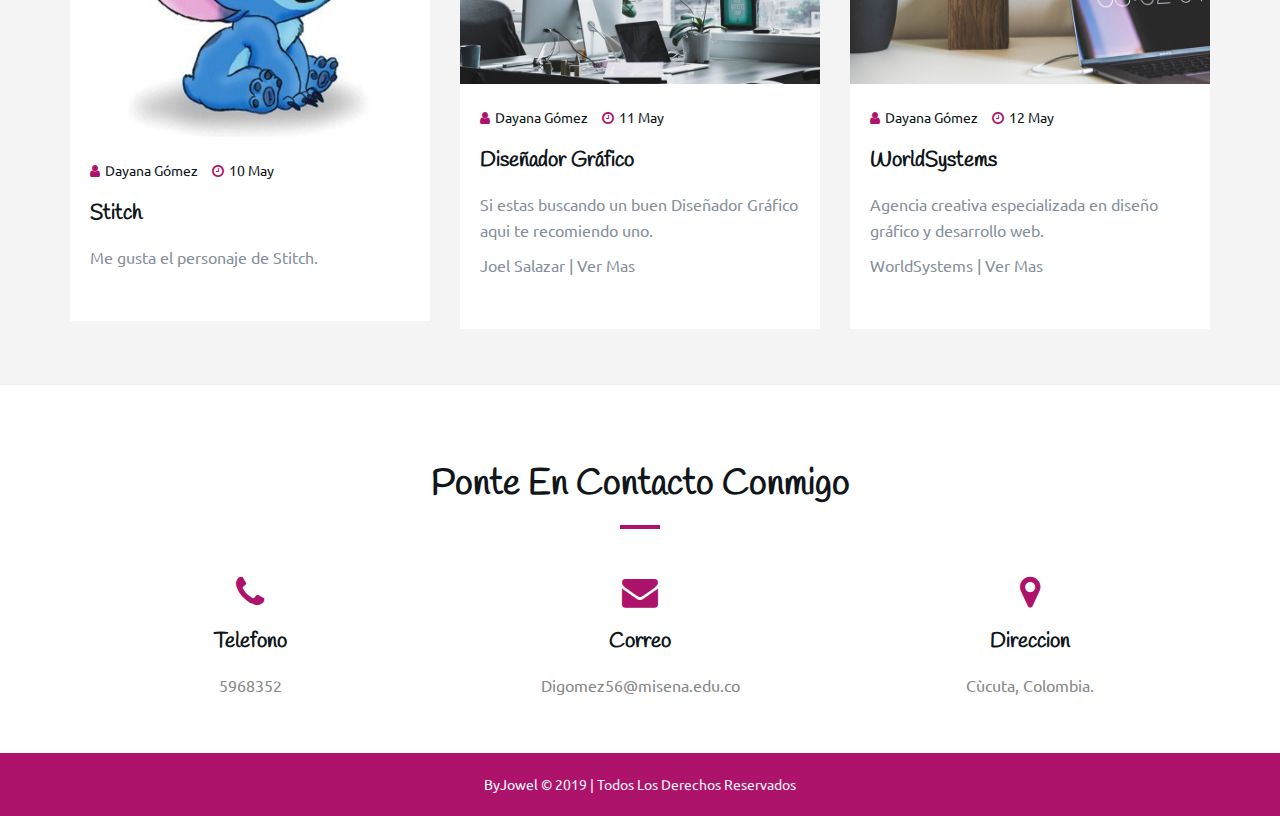
==== commit 6592d0c2: "Update index.html" ====
--- a/index.html
+++ b/index.html
@@ -7,11 +7,11 @@
 	<link rel="shortcut icon" href="img/favicon.png" type="image/x-icon">
 	<!------------------------------------------------------------------------------------------------------------->
 	<title>Blog - Dayana Gómez</title>
-	<!---------------Google font------------------------------------------------->
+	<!-- Google font------------------------------------------------->
 	<link href="https://fonts.googleapis.com/css?family=Handlee|Ubuntu" rel="stylesheet">
-	<!---------------Bootstrap-------------------------------------------------->
+	<!-- Bootstrap-------------------------------------------------->
 	<link type="text/css" rel="stylesheet" href="css/bootstrap.min.css" />
-	<!---------------Owl Carousel------------------------------------------------>
+	<!-- Owl Carousel------------------------------------------------>
 	<link type="text/css" rel="stylesheet" href="css/owl.carousel.css" />
 	<link type="text/css" rel="stylesheet" href="css/owl.theme.default.css" />
 	<!-- Magnific Popup -->
